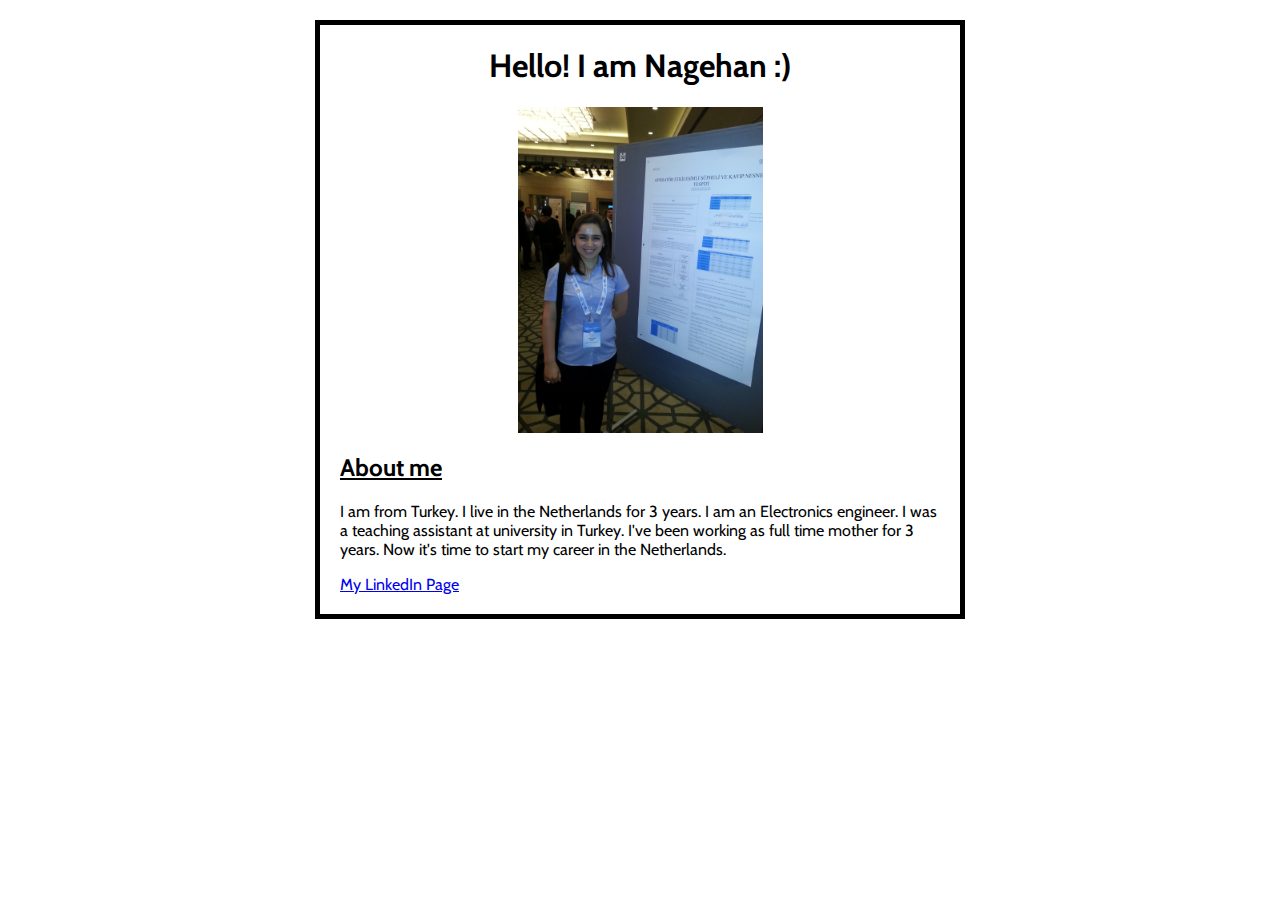
==== week01/index.html @ 490cf348 "added personal webpage" ====
<!DOCTYPE html>
<html>
  <head>
    <meta charset="utf-8">
    <title>My personal web page</title>
    <link href="style.css" rel="stylesheet">
    <link href="https://fonts.googleapis.com/css2?family=Cabin&display=swap" rel="stylesheet">
  </head>
  <body>
    <h1>Hello! I am Nagehan :)</h1>
    <div class="container">
      <img src="images/20160517.jpg" alt="My picture from SIU" class="center">
    </div>
    <div>
      <h2 class="underline-title">About me</h2>
    </div>
    <div>
      <p class="">I am from Turkey.
          I live in the Netherlands for 3 years. 
          I am an Electronics engineer. 
          I was a teaching assistant at university in Turkey.
          I've been working as full time mother for 3 years. 
          Now it's time to start my career in the Netherlands.</p>
    </div>
    <div>
        <a href="https://www.linkedin.com/in/nagehan-capa/">My LinkedIn Page</a>
    </div>
  </body>
</html>
---- week01/style.css ----
.container img{
    width: 245px;
    height: 326px;
  }

  img {
    display: block;
    margin: 0 auto;
  }

  h1 {
      text-align: center;
  }

  html {
    font-family: "Cabin", sans-serif;
  }

  .underline-title {
    text-decoration: underline solid black;
  }

body {
  width: 600px;
  margin: 20px auto;
  background-color: white;
  padding: 0 20px 20px 20px;
  border: 5px solid black;
}
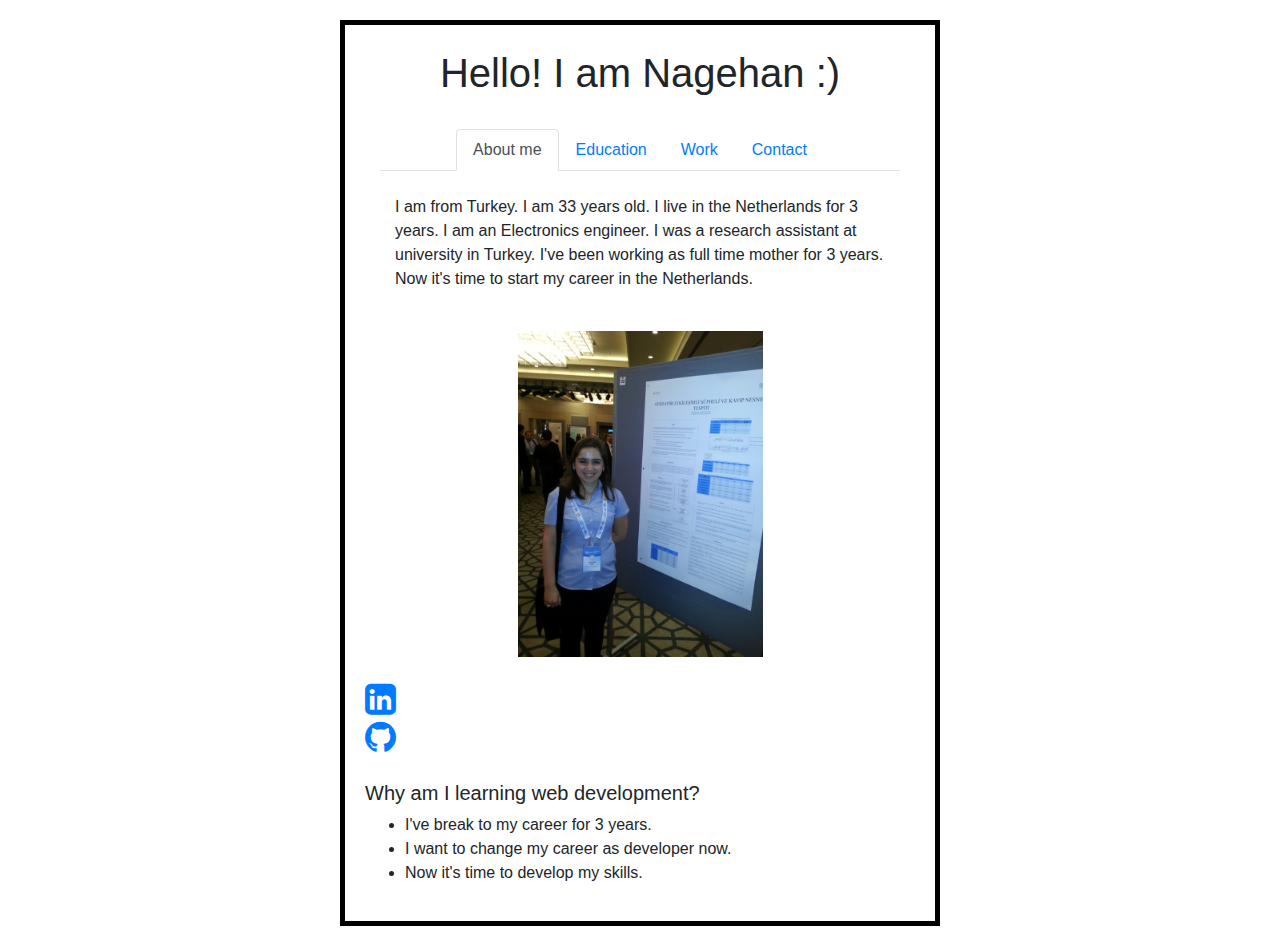
==== commit 1938d202: "changed the html and css" ====
--- a/week01/index.html
+++ b/week01/index.html
@@ -2,28 +2,78 @@
 <html>
   <head>
     <meta charset="utf-8">
+    <meta name="viewport" content="width=device-width, initial-scale=1">
+    <link rel="stylesheet" href="https://maxcdn.bootstrapcdn.com/bootstrap/4.5.2/css/bootstrap.min.css">
+    <link rel="stylesheet" href="https://cdnjs.cloudflare.com/ajax/libs/font-awesome/4.7.0/css/font-awesome.min.css">
+    <script src="https://ajax.googleapis.com/ajax/libs/jquery/3.5.1/jquery.min.js"></script>
+    <script src="https://cdnjs.cloudflare.com/ajax/libs/popper.js/1.16.0/umd/popper.min.js"></script>
+    <script src="https://maxcdn.bootstrapcdn.com/bootstrap/4.5.2/js/bootstrap.min.js"></script>
     <title>My personal web page</title>
     <link href="style.css" rel="stylesheet">
     <link href="https://fonts.googleapis.com/css2?family=Cabin&display=swap" rel="stylesheet">
   </head>
   <body>
+    <br>
     <h1>Hello! I am Nagehan :)</h1>
-    <div class="container">
+
+    <div class="container"><br>
+      <ul class="nav nav-tabs justify-content-center" role="tablist">
+        <li class="nav-item">
+          <a class="nav-link active" data-toggle="tab" href="#aboutMe">About me</a>
+        </li>
+        <li class="nav-item">
+          <a class="nav-link" data-toggle="tab" href="#education">Education</a>
+        </li>
+        <li class="nav-item">
+          <a class="nav-link" data-toggle="tab" href="#work">Work</a>
+        </li>
+        <li class="nav-item">
+          <a class="nav-link" data-toggle="tab" href="#contact">Contact</a>
+        </li>
+      </ul>
+
+<!-- Tab panes -->
+      <div class="tab-content">
+        <div class="tab-pane container active" id="aboutMe"><br>
+          <p>I am from Turkey. I am 33 years old. I live in the Netherlands for 3 years. 
+            I am an Electronics engineer. I was a research assistant at university in Turkey.
+            I've been working as full time mother for 3 years. Now it's time to start my career in the Netherlands.</p>
+        </div>
+        <div class="tab-pane container fade" id="education"><br>
+          <p>I graduted from Electrical and Electronics Engineering at Istanbul University.
+          Then I completed my master in Electronics Engineering at Gebze Technical University.
+          </p>
+        </div>
+        <div class="tab-pane container fade" id="work"><br>
+          <p>While I was in the master program I worked as a research assistant at Gebze Technical University.</p> 
+        </div>
+        <div class="tab-pane container fade" id="contact"><br>
+        <p>Please send me a message.</p>
+        </div>
+      </div>
+    </div>
+
+    <div class="container"><br>
       <img src="images/20160517.jpg" alt="My picture from SIU" class="center">
     </div>
+
+    <div><br>
+      <a href="https://www.linkedin.com/in/nagehan-capa/" class="fa fa-linkedin-square"></a>
+    </div>
+    
     <div>
-      <h2 class="underline-title">About me</h2>
+      <a href="https://github.com/nagehancapa" class="fa fa-github"></a>
     </div>
-    <div>
-      <p class="">I am from Turkey.
-          I live in the Netherlands for 3 years. 
-          I am an Electronics engineer. 
-          I was a teaching assistant at university in Turkey.
-          I've been working as full time mother for 3 years. 
-          Now it's time to start my career in the Netherlands.</p>
+
+    <div><br>
+      <h2>Why am I learning web development?</h2>
+      <ul>
+        <li>I've break to my career for 3 years.</li>
+        <li>I want to change my career as developer now.</li>
+        <li>Now it's time to develop my skills.</li>
+      </ul>
     </div>
-    <div>
-        <a href="https://www.linkedin.com/in/nagehan-capa/">My LinkedIn Page</a>
-    </div>
+
+    <script src="scripts/main.js" type="text/javascript"></script>
   </body>
 </html>--- a/week01/style.css
+++ b/week01/style.css
@@ -1,24 +1,28 @@
-  .container img{
-    width: 245px;
-    height: 326px;
-  }
+.container img{
+  width: 245px;
+  height: 326px;
+}
 
-  img {
-    display: block;
-    margin: 0 auto;
-  }
+img {
+  display: block;
+  margin: 0 auto;
+}
 
-  h1 {
-      text-align: center;
-  }
+h1 {
+  text-align: center;
+}
 
-  html {
-    font-family: "Cabin", sans-serif;
-  }
+h2 {
+  font-size: 20px;
+}
 
-  .underline-title {
-    text-decoration: underline solid black;
-  }
+html {
+  font-family: "Cabin", sans-serif;
+}
+
+.underline-title {
+  text-decoration: underline solid black;
+}
 
 body {
   width: 600px;
@@ -27,4 +31,12 @@
   padding: 0 20px 20px 20px;
   border: 5px solid black;
 }
-  +
+.fa-linkedin {
+  background: #007bb5;
+  color: white;
+}
+
+.fa {
+  font-size: 36px;
+}